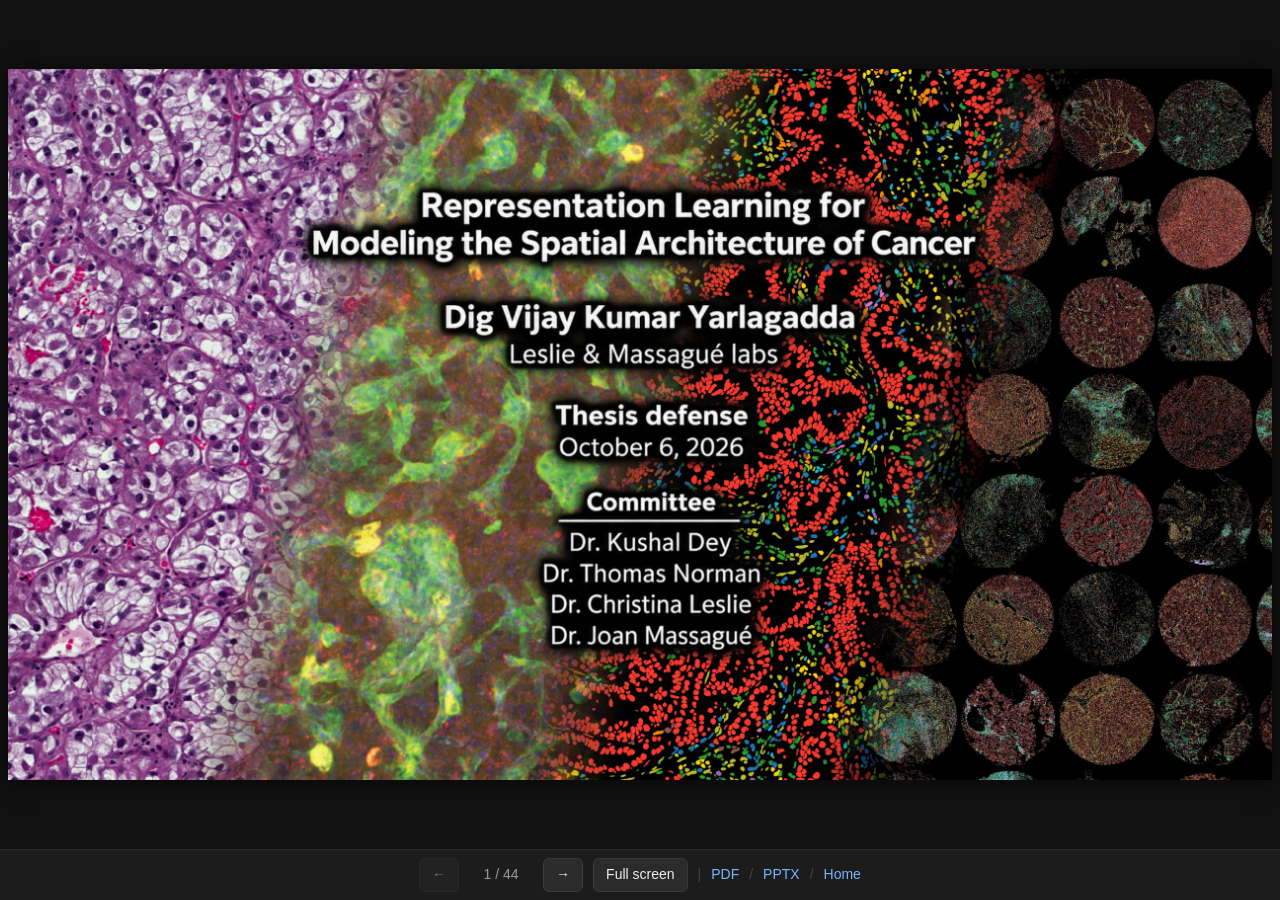
==== slides/defense/index.html @ 5cc6865c "Add web slide viewer with embedded defense videos" ====
<!DOCTYPE html>
<html lang="en">
<head>
<meta charset="utf-8">
<meta name="viewport" content="width=device-width, initial-scale=1">
<title>Dissertation Defense Slides | Dig Vijay Kumar Yarlagadda</title>
<meta name="description" content="Representation Learning for Modeling the Spatial Architecture of Cancer. PhD thesis defense slides with embedded videos.">
<style>
  :root { --bg: #111; --fg: #eee; --muted: #9a9a9a; --bar: #1c1c1c; --accent: #7fb3ff; }
  * { box-sizing: border-box; }
  html, body { margin: 0; height: 100%; background: var(--bg); color: var(--fg);
    font: 14px/1.4 -apple-system, BlinkMacSystemFont, "Segoe UI", Roboto, Helvetica, Arial, sans-serif; }
  body { display: flex; flex-direction: column; overflow: hidden; }
  #viewport { flex: 1; display: flex; align-items: center; justify-content: center; min-height: 0; padding: 8px; }
  #stage { position: relative; aspect-ratio: 16 / 9; width: min(100%, calc((100vh - 64px) * 16 / 9));
    background: #000; box-shadow: 0 2px 20px rgba(0,0,0,.6); user-select: none; -webkit-user-select: none; }
  #stage img.slide { position: absolute; inset: 0; width: 100%; height: 100%; display: block; }
  .vwrap { position: absolute; overflow: hidden; display: none; }
  .vwrap.on { display: block; }
  .vwrap video { position: absolute; left: 0; width: 100%; object-fit: fill; background: transparent; }
  #bar { flex: 0 0 auto; display: flex; align-items: center; justify-content: center; gap: 10px; flex-wrap: wrap;
    padding: 8px 16px; background: var(--bar); border-top: 1px solid #2a2a2a; }
  #bar button { background: #2b2b2b; color: var(--fg); border: 1px solid #3a3a3a; border-radius: 6px;
    padding: 6px 12px; font: inherit; cursor: pointer; }
  #bar button:hover { background: #363636; }
  #bar button:disabled { opacity: .4; cursor: default; }
  #count { min-width: 64px; text-align: center; font-variant-numeric: tabular-nums; color: var(--muted); }
  #bar a { color: var(--accent); text-decoration: none; }
  #bar a:hover { text-decoration: underline; }
  .sep { color: #444; }
  :fullscreen #bar { display: none; }
  :fullscreen #stage { width: min(100vw, calc(100vh * 16 / 9)); box-shadow: none; }
  :fullscreen #viewport { padding: 0; }
  @media (max-width: 600px) { #bar { gap: 6px; padding: 8px 12px; } #bar .wide { display: none; } }
</style>
</head>
<body>
<div id="viewport">
  <div id="stage" aria-live="polite">
    <img class="slide" id="slideimg" alt="Slide 1" src="img/s-01.jpg">
  </div>
</div>
<div id="bar">
  <button id="prev" aria-label="Previous slide">&#8592;</button>
  <span id="count">1 / 44</span>
  <button id="next" aria-label="Next slide">&#8594;</button>
  <button id="fs" class="wide" aria-label="Full screen">Full screen</button>
  <span class="sep wide">|</span>
  <a href="../../data/Yarlagadda_defense_slides.pdf">PDF</a>
  <span class="sep">/</span>
  <a href="https://drive.usercontent.google.com/download?id=10DOPtFgP4WW-bAWXnHxcLWZsTFuUoQou&amp;export=download&amp;confirm=t">PPTX</a>
  <span class="sep">/</span>
  <a href="../../">Home</a>
</div>
<noscript><p style="text-align:center">This viewer needs JavaScript. <a href="../../data/Yarlagadda_defense_slides.pdf">Open the PDF instead.</a></p></noscript>
<script>
(function () {
  var N = 44;
  // Video placement copied from the PPTX (EMU / slide size, srcRect crop in fractions).
  var VIDEOS = [
    { slide: 7,  src: "video/slide07.mp4", left: 6285844 / 12192000, top: 797800 / 6858000,
      width: 5906155 / 12192000, height: 3278846 / 6858000, cropT: 0.06013, cropB: 0.08105, controls: false },
    { slide: 19, src: "video/slide19.mp4", left: 739775 / 12192000, top: 768747 / 6858000,
      width: 10712450 / 12192000, height: 6025753 / 6858000, cropT: 0, cropB: 0, controls: true }
  ];
  var stage = document.getElementById("stage"), img = document.getElementById("slideimg");
  var countEl = document.getElementById("count"), prevB = document.getElementById("prev"), nextB = document.getElementById("next");
  var cur = 1, cache = {};

  function pad(n) { return (n < 10 ? "0" : "") + n; }
  function srcFor(n) { return "img/s-" + pad(n) + ".jpg"; }

  VIDEOS.forEach(function (v) {
    var w = document.createElement("div");
    w.className = "vwrap";
    w.style.left = (v.left * 100) + "%"; w.style.top = (v.top * 100) + "%";
    w.style.width = (v.width * 100) + "%"; w.style.height = (v.height * 100) + "%";
    var vid = document.createElement("video");
    var full = 1 - v.cropT - v.cropB;
    vid.style.height = (100 / full) + "%";
    vid.style.top = (-100 * v.cropT / full) + "%";
    vid.muted = true; vid.loop = true; vid.playsInline = true; vid.preload = "none";
    vid.setAttribute("muted", ""); vid.setAttribute("playsinline", "");
    if (v.controls) vid.controls = true;
    else vid.addEventListener("click", function (e) { e.stopPropagation(); vid.paused ? vid.play() : vid.pause(); });
    w.appendChild(vid); stage.appendChild(w);
    v.wrap = w; v.video = vid;
  });

  function preload(n) {
    if (n < 1 || n > N || cache[n]) return;
    var im = new Image(); im.src = srcFor(n); cache[n] = im;
  }

  function show(n) {
    n = Math.max(1, Math.min(N, n));
    cur = n;
    img.src = srcFor(n); img.alt = "Slide " + n;
    countEl.textContent = n + " / " + N;
    prevB.disabled = n === 1; nextB.disabled = n === N;
    VIDEOS.forEach(function (v) {
      if (v.slide === n) {
        if (!v.video.src) v.video.src = v.src;
        v.wrap.classList.add("on");
        var p = v.video.play(); if (p && p.catch) p.catch(function () {});
      } else {
        v.wrap.classList.remove("on");
        if (!v.video.paused) v.video.pause();
        if (v.slide === n + 1 && !v.video.src) { v.video.preload = "auto"; v.video.src = v.src; }
      }
    });
    if (location.hash !== "#" + n) history.replaceState(null, "", "#" + n);
    preload(n + 1); preload(n + 2); preload(n - 1);
  }

  function fromHash() { var h = parseInt(location.hash.slice(1), 10); return isNaN(h) ? 1 : h; }

  prevB.addEventListener("click", function () { show(cur - 1); });
  nextB.addEventListener("click", function () { show(cur + 1); });
  document.getElementById("fs").addEventListener("click", toggleFs);
  function toggleFs() {
    if (document.fullscreenElement) document.exitFullscreen();
    else if (document.documentElement.requestFullscreen) document.documentElement.requestFullscreen();
  }

  stage.addEventListener("click", function (e) {
    if (e.target.tagName === "VIDEO") return;
    var r = stage.getBoundingClientRect();
    show(e.clientX - r.left < r.width * 0.3 ? cur - 1 : cur + 1);
  });

  document.addEventListener("keydown", function (e) {
    if (e.metaKey || e.ctrlKey || e.altKey) return;
    var k = e.key;
    if (k === "ArrowRight" || k === "PageDown" || k === " " || k === "Enter") { e.preventDefault(); show(cur + 1); }
    else if (k === "ArrowLeft" || k === "PageUp" || k === "Backspace") { e.preventDefault(); show(cur - 1); }
    else if (k === "Home") show(1);
    else if (k === "End") show(N);
    else if (k === "f" || k === "F") toggleFs();
  });

  var tx = null, ty = null;
  stage.addEventListener("touchstart", function (e) { tx = e.touches[0].clientX; ty = e.touches[0].clientY; }, { passive: true });
  stage.addEventListener("touchend", function (e) {
    if (tx === null) return;
    var dx = e.changedTouches[0].clientX - tx, dy = e.changedTouches[0].clientY - ty;
    if (Math.abs(dx) > 40 && Math.abs(dx) > Math.abs(dy)) show(dx < 0 ? cur + 1 : cur - 1);
    tx = ty = null;
  });

  window.addEventListener("hashchange", function () { var h = fromHash(); if (h !== cur) show(h); });
  show(fromHash());
})();
</script>
</body>
</html>
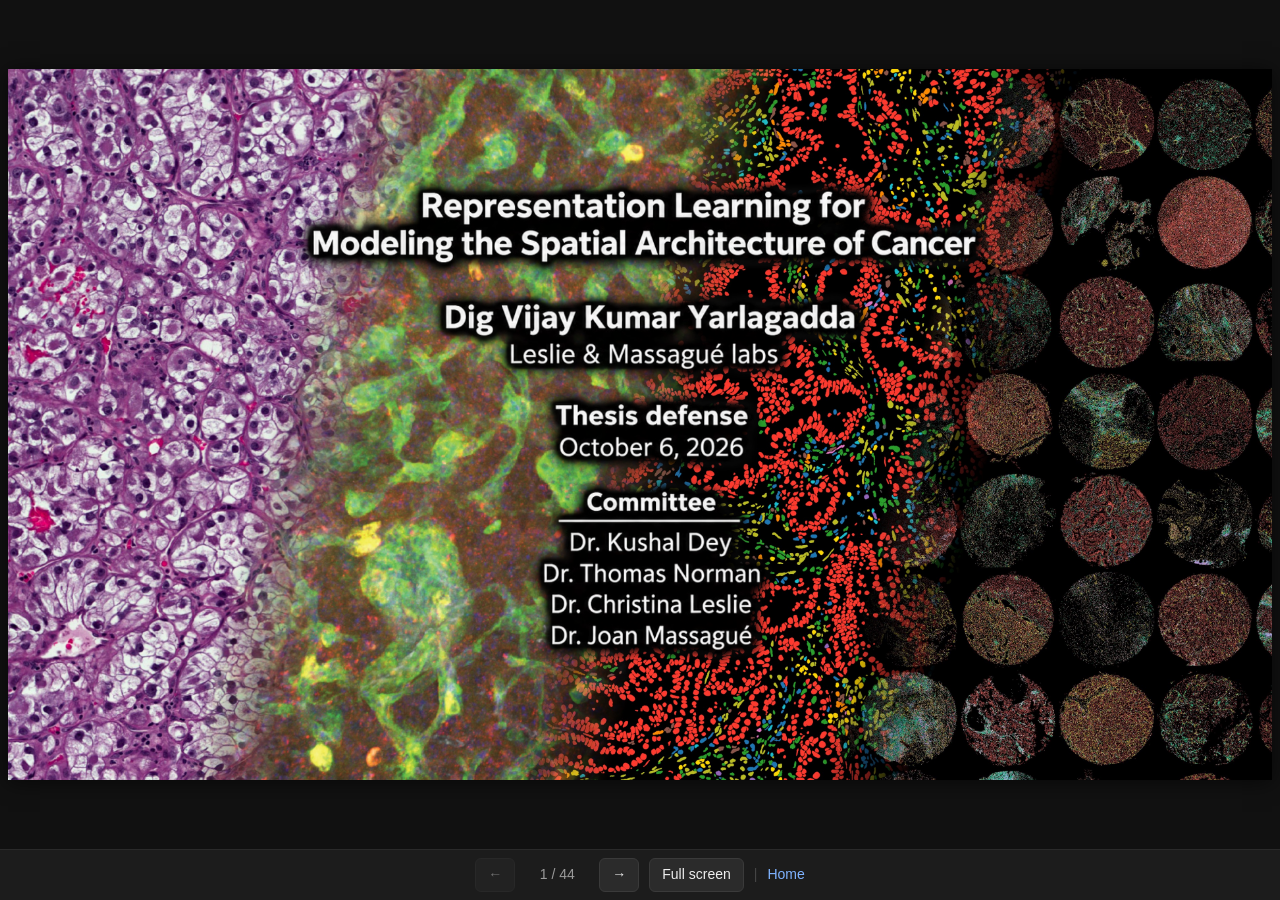
==== commit 87c255d3: "Slides: original-quality viewer (tiered lossless images, original videos); remove PDF/PPTX links and" ====
--- a/slides/defense/index.html
+++ b/slides/defense/index.html
@@ -25,6 +25,8 @@
   #bar button:hover { background: #363636; }
   #bar button:disabled { opacity: .4; cursor: default; }
   #count { min-width: 64px; text-align: center; font-variant-numeric: tabular-nums; color: var(--muted); }
+  #vstat { color: var(--muted); font-size: 12px; font-variant-numeric: tabular-nums; }
+  #vstat:empty { display: none; }
   #bar a { color: var(--accent); text-decoration: none; }
   #bar a:hover { text-decoration: underline; }
   .sep { color: #444; }
@@ -37,7 +39,7 @@
 <body>
 <div id="viewport">
   <div id="stage" aria-live="polite">
-    <img class="slide" id="slideimg" alt="Slide 1" src="img/s-01.jpg">
+    <img class="slide" id="slideimg" alt="Slide 1" decoding="async">
   </div>
 </div>
 <div id="bar">
@@ -45,36 +47,48 @@
   <span id="count">1 / 44</span>
   <button id="next" aria-label="Next slide">&#8594;</button>
   <button id="fs" class="wide" aria-label="Full screen">Full screen</button>
-  <span class="sep wide">|</span>
-  <a href="../../data/Yarlagadda_defense_slides.pdf">PDF</a>
-  <span class="sep">/</span>
-  <a href="https://drive.usercontent.google.com/download?id=10DOPtFgP4WW-bAWXnHxcLWZsTFuUoQou&amp;export=download&amp;confirm=t">PPTX</a>
-  <span class="sep">/</span>
+  <span id="vstat"></span>
+  <span class="sep">|</span>
   <a href="../../">Home</a>
 </div>
-<noscript><p style="text-align:center">This viewer needs JavaScript. <a href="../../data/Yarlagadda_defense_slides.pdf">Open the PDF instead.</a></p></noscript>
+<noscript><p style="text-align:center">This slide viewer needs JavaScript.</p></noscript>
 <script>
 (function () {
   var N = 44;
+  // Slide images: lossless renders of the PowerPoint PDF export at each width. The viewer loads the
+  // smallest width that covers the stage in device pixels and upgrades (never downgrades) on resize or full screen.
+  var TIERS = [1920, 2560, 3840, 5120];
   // Video placement copied from the PPTX (EMU / slide size, srcRect crop in fractions).
+  // hd: 1920 px encode that starts at once. orig: the original video from the deck, byte for byte, split into
+  // parts under GitHub's file size limit; once all parts arrive it replaces the hd copy in place.
   var VIDEOS = [
-    { slide: 7,  src: "video/slide07.mp4", left: 6285844 / 12192000, top: 797800 / 6858000,
-      width: 5906155 / 12192000, height: 3278846 / 6858000, cropT: 0.06013, cropB: 0.08105, controls: false },
-    { slide: 19, src: "video/slide19.mp4", left: 739775 / 12192000, top: 768747 / 6858000,
-      width: 10712450 / 12192000, height: 6025753 / 6858000, cropT: 0, cropB: 0, controls: true }
+    { slide: 7,  hd: "video/slide07.mp4", orig: "video/slide07_original.mp4.part", parts: 4, bytes: 190257630,
+      left: 6285844 / 12192000, top: 797800 / 6858000, width: 5906155 / 12192000, height: 3278846 / 6858000,
+      cropT: 0.06013, cropB: 0.08105, controls: false },
+    { slide: 19, hd: "video/slide19.mp4", orig: "video/slide19_original.mp4.part", parts: 3, bytes: 125621028,
+      left: 739775 / 12192000, top: 768747 / 6858000, width: 10712450 / 12192000, height: 6025753 / 6858000,
+      cropT: 0, cropB: 0, controls: true }
   ];
   var stage = document.getElementById("stage"), img = document.getElementById("slideimg");
   var countEl = document.getElementById("count"), prevB = document.getElementById("prev"), nextB = document.getElementById("next");
-  var cur = 1, cache = {};
+  var vstat = document.getElementById("vstat");
+  var cur = 1, cache = {}, tier = 0, token = 0;
 
   function pad(n) { return (n < 10 ? "0" : "") + n; }
-  function srcFor(n) { return "img/s-" + pad(n) + ".jpg"; }
-
-  VIDEOS.forEach(function (v) {
-    var w = document.createElement("div");
-    w.className = "vwrap";
-    w.style.left = (v.left * 100) + "%"; w.style.top = (v.top * 100) + "%";
-    w.style.width = (v.width * 100) + "%"; w.style.height = (v.height * 100) + "%";
+  function stagePx() { return stage.getBoundingClientRect().width * (window.devicePixelRatio || 1); }
+  function pickTier() {
+    var px = stagePx();
+    for (var i = 0; i < TIERS.length; i++) if (TIERS[i] >= px * 0.98) return TIERS[i];
+    return TIERS[TIERS.length - 1];
+  }
+  function srcFor(n) { return "img/" + tier + "/s-" + pad(n) + ".webp"; }
+  // Original videos are 126 to 190 MB; skip them on phone-sized screens and when the browser asks to save data.
+  function wantOriginal() {
+    var c = navigator.connection;
+    return !(c && c.saveData) && !!window.fetch && window.matchMedia("(min-width: 1000px)").matches;
+  }
+
+  function makeVideo(v) {
     var vid = document.createElement("video");
     var full = 1 - v.cropT - v.cropB;
     vid.style.height = (100 / full) + "%";
@@ -83,35 +97,121 @@
     vid.setAttribute("muted", ""); vid.setAttribute("playsinline", "");
     if (v.controls) vid.controls = true;
     else vid.addEventListener("click", function (e) { e.stopPropagation(); vid.paused ? vid.play() : vid.pause(); });
-    w.appendChild(vid); stage.appendChild(w);
-    v.wrap = w; v.video = vid;
-  });
+    return vid;
+  }
+  function play(vid) { var p = vid.play(); if (p && p.catch) p.catch(function () {}); }
+
+  VIDEOS.forEach(function (v) {
+    var w = document.createElement("div");
+    w.className = "vwrap";
+    w.style.left = (v.left * 100) + "%"; w.style.top = (v.top * 100) + "%";
+    w.style.width = (v.width * 100) + "%"; w.style.height = (v.height * 100) + "%";
+    v.video = makeVideo(v);
+    w.appendChild(v.video); stage.appendChild(w);
+    v.wrap = w; v.got = 0;
+  });
+
+  function showStat() {
+    var v = VIDEOS.filter(function (x) { return x.slide === cur; })[0];
+    vstat.textContent = v && v.loading && !v.origUrl ? "Loading original video " + Math.floor(100 * v.got / v.bytes) + "%" : "";
+  }
+
+  function fetchPart(v, url) {
+    return fetch(url).then(function (r) {
+      if (!r.ok) throw new Error(url + " " + r.status);
+      if (!r.body || !r.body.getReader) return r.blob().then(function (b) { v.got += b.size; showStat(); return b; });
+      var reader = r.body.getReader(), chunks = [];
+      return (function pump() {
+        return reader.read().then(function (x) {
+          if (x.done) return new Blob(chunks);
+          chunks.push(x.value); v.got += x.value.length; showStat();
+          return pump();
+        });
+      })();
+    });
+  }
+
+  // Swap in a second <video> once it has the frame at the current time, so the upgrade has no black flash.
+  function upgrade(v, url) {
+    var old = v.video, nv = makeVideo(v);
+    nv.preload = "auto"; nv.src = url;
+    nv.addEventListener("loadeddata", function () {
+      var t = old.currentTime || 0, live = v.wrap.classList.contains("on") && !old.paused;
+      var done = false, fin = function () {
+        if (done) return; done = true;
+        v.wrap.replaceChild(nv, old); v.video = nv;
+        old.pause(); old.removeAttribute("src"); old.load();
+        if (live && v.slide === cur) play(nv);
+      };
+      nv.addEventListener("seeked", fin, { once: true });
+      setTimeout(fin, 1500);
+      try { nv.currentTime = Math.min(t + (live ? 0.1 : 0), (nv.duration || t + 1) - 0.05); } catch (e) { fin(); }
+    }, { once: true });
+  }
+
+  function loadOriginal(v) {
+    if (v.loading || !wantOriginal()) return;
+    v.loading = true; showStat();
+    var urls = [];
+    for (var i = 0; i < v.parts; i++) urls.push(v.orig + i);
+    Promise.all(urls.map(function (u) { return fetchPart(v, u); })).then(function (blobs) {
+      v.origUrl = URL.createObjectURL(new Blob(blobs, { type: "video/mp4" }));
+      showStat();
+      upgrade(v, v.origUrl);
+    }).catch(function () { v.loading = false; v.got = 0; showStat(); });
+  }
+
+  // Toggle videos once the new slide image is on screen, so a video never sits on the wrong slide.
+  function syncVideos(n) {
+    VIDEOS.forEach(function (v) {
+      if (v.slide === n) {
+        if (!v.video.getAttribute("src")) v.video.src = v.origUrl || v.hd;
+        v.wrap.classList.add("on");
+        play(v.video);
+        if (!v.origUrl) loadOriginal(v);
+      } else {
+        v.wrap.classList.remove("on");
+        if (!v.video.paused) v.video.pause();
+        if (v.slide === n + 1) {
+          if (!v.video.getAttribute("src")) { v.video.preload = "auto"; v.video.src = v.origUrl || v.hd; }
+          if (!v.origUrl) loadOriginal(v);
+        }
+      }
+    });
+    showStat();
+  }
 
   function preload(n) {
-    if (n < 1 || n > N || cache[n]) return;
-    var im = new Image(); im.src = srcFor(n); cache[n] = im;
+    if (n < 1 || n > N) return;
+    var s = srcFor(n);
+    if (cache[s]) return;
+    var im = new Image(); im.src = s; cache[s] = im;
   }
 
   function show(n) {
     n = Math.max(1, Math.min(N, n));
     cur = n;
+    var my = ++token, applied = false;
+    var apply = function () { if (my === token && !applied) { applied = true; syncVideos(n); } };
+    img.onload = img.onerror = apply;
+    setTimeout(apply, 2000);
     img.src = srcFor(n); img.alt = "Slide " + n;
     countEl.textContent = n + " / " + N;
     prevB.disabled = n === 1; nextB.disabled = n === N;
-    VIDEOS.forEach(function (v) {
-      if (v.slide === n) {
-        if (!v.video.src) v.video.src = v.src;
-        v.wrap.classList.add("on");
-        var p = v.video.play(); if (p && p.catch) p.catch(function () {});
-      } else {
-        v.wrap.classList.remove("on");
-        if (!v.video.paused) v.video.pause();
-        if (v.slide === n + 1 && !v.video.src) { v.video.preload = "auto"; v.video.src = v.src; }
-      }
-    });
+    showStat();
     if (location.hash !== "#" + n) history.replaceState(null, "", "#" + n);
     preload(n + 1); preload(n + 2); preload(n - 1);
   }
+
+  function retier() {
+    var t = pickTier();
+    if (t <= tier) return;
+    tier = t; show(cur);
+  }
+  var rt = null;
+  window.addEventListener("resize", function () { clearTimeout(rt); rt = setTimeout(retier, 200); });
+  document.addEventListener("fullscreenchange", function () { setTimeout(retier, 100); });
+  tier = pickTier();
 
   function fromHash() { var h = parseInt(location.hash.slice(1), 10); return isNaN(h) ? 1 : h; }
 
